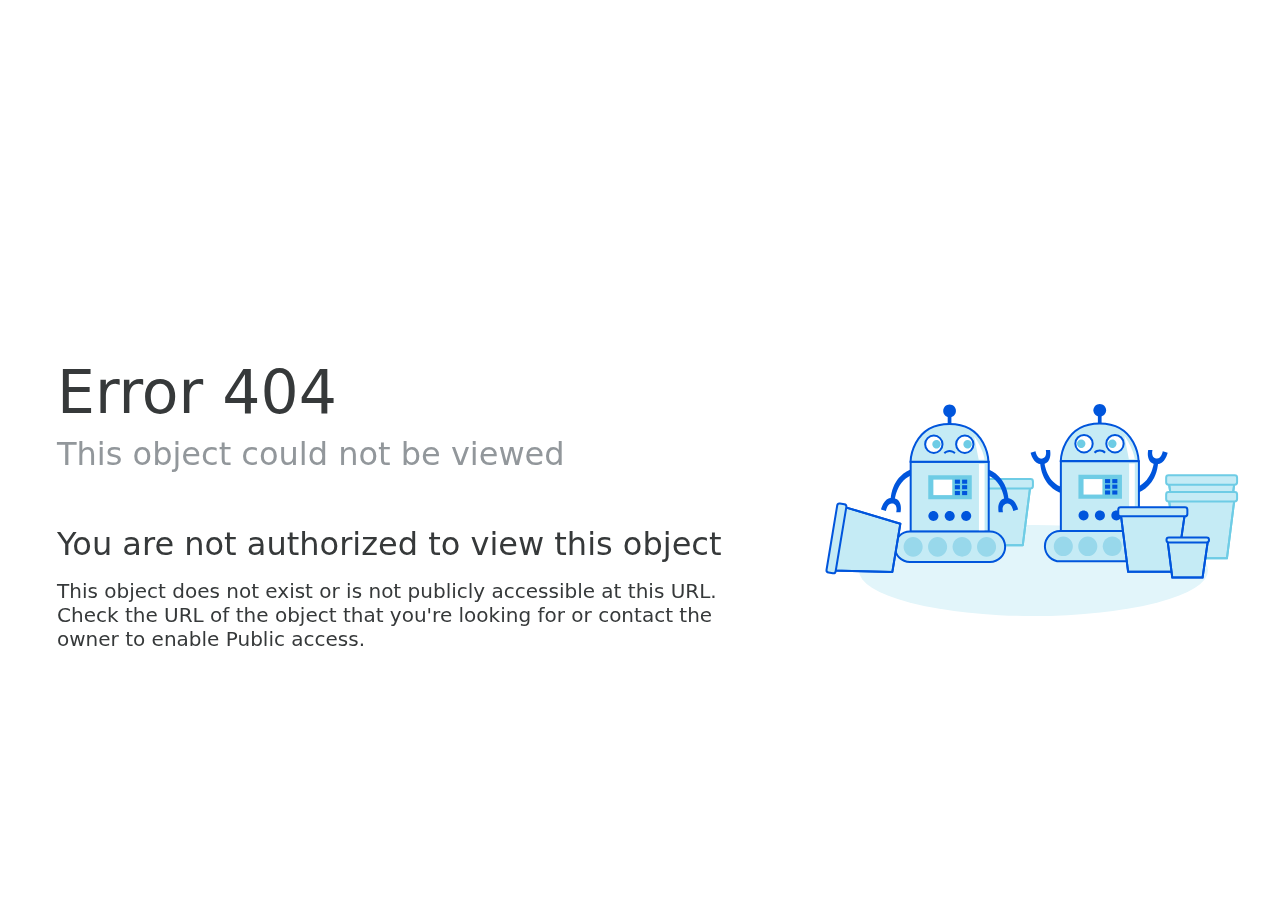
==== index.html @ 78082510 "Create index.html" ====
<html lang="en"><head>
    <meta charset="UTF-8">
    <meta name="viewport" content="width=device-width, initial-scale=1.0">
    <link rel="icon" href="https://www.cloudflare.com/favicon.ico">
    <title>Not Found</title>
    <style>
      body {
        font-family: system-ui;
        font-weight: 300;
        font-size: 1.25rem;
        color: #36393a;
        display: flex;
        align-items: center;
        justify-content: center;
      }
      main {
        max-width: 1200px;
        margin-top: 120px;
        display: flex;
        flex-wrap: wrap;
        align-items: center;
        justify-content: center;
      }
      #text {
        max-width: 60%;
        margin-left: 1rem;
        margin-right: 1rem;
      }
      main > section > div {
        margin-bottom: 3.25rem;
      }
      svg {
        margin-left: 2rem;
      }
      @keyframes eye-1 {
        0% {
          transform: translateX(0);
        }
        10%,
        50% {
          transform: translateX(-5px);
        }
        60% {
          transform: translateX(0);
        }
        100% {
          transform: translateX(0px);
        }
      }
      @keyframes eye-2 {
        0% {
          transform: translateX(0);
        }
        10%,
        50% {
          transform: translateX(5px);
        }
        60% {
          transform: translateX(0);
        }
        100% {
          transform: translateX(0px);
        }
      }
      svg > .eye-1 {
        animation: eye-1 3s infinite;
      }
      svg > .eye-2 {
        animation: eye-2 3s 0.6s infinite;
      }
      h1 {
        font-size: 3.75rem;
        font-weight: 400;
        margin-bottom: 0.5rem;
      }
      h3 {
        font-size: 2rem;
        font-weight: 400;
        color: #92979b;
        margin: 0;
      }
      a {
        color: #0055dc;
      }
      p {
        margin: 0;
      }
      #error-title {
        font-size: 2rem;
        margin-bottom: 1rem;
      }
      #footer-title {
        font-weight: 700;
        margin-bottom: 0.75rem;
      }
    </style>
  </head>
  <body>
    <main>
      <section id="text">
        <div>
          <h1>Error 404</h1>
          <h3>This object could not be viewed</h3>
        </div>

        <div>
          <p id="error-title">You are not authorized to view this object</p>
          <p>
            This object does not exist or is not publicly accessible at this
            URL. Check the URL of the object that you're looking for or contact
            the owner to enable Public access.
          </p>
        </div>

        <div>
        </div>
      </section>

      <section>
        <svg width="414" height="212" viewBox="0 0 414 212" fill="none" xmlns="http://www.w3.org/2000/svg">
          <ellipse cx="208.5" cy="166.5" rx="174.5" ry="45.5" fill="#E2F5FA"></ellipse>
          <path d="M205.516 80.2674H139.419L148.186 141.237H197.788L205.516 80.2674Z" fill="#C5EBF5"></path>
          <path d="M205.516 80.2674H139.419L148.186 141.237H197.788L205.516 80.2674Z" stroke="#6ECCE5" stroke-width="2" stroke-linecap="round" stroke-linejoin="round"></path>
          <path d="M205.516 80.2674H139.419L148.186 141.237H197.788L205.516 80.2674Z" stroke="#6ECCE5" stroke-width="2" stroke-linecap="round" stroke-linejoin="round"></path>
          <rect x="137" y="75" width="70.9351" height="9.39611" rx="2.40792" fill="#C5EBF5" stroke="#6ECCE5" stroke-width="2"></rect>
          <path d="M124.566 13.277C121.053 13.277 118.204 10.4288 118.204 6.91534C118.204 3.40191 121.053 0.553711 124.566 0.553711C128.08 0.553711 130.928 3.40191 130.928 6.91534C130.928 10.4288 128.08 13.277 124.566 13.277Z" fill="#0055DC"></path>
          <path d="M122.692 10.2347H126.402V24.0345H122.692V10.2347Z" fill="#0055DC"></path>
          <path d="M85.6775 57.6815H163.733V127.819H85.6775V57.6815Z" fill="#C5EBF5" stroke="#0055DC" stroke-width="2"></path>
          <path d="M183.719 96.4263H179.429C179.429 96.4263 178.132 78.2631 163.565 71.5752V65.4338C169.87 67.9703 182.283 75.5798 183.719 96.4263Z" fill="#0055DC"></path>
          <path d="M193.146 105.43L188.253 106.931C188.253 106.931 186.752 98.3591 181.394 99.6477C176.035 100.936 177.96 108.22 177.96 108.22H173.678C173.678 108.22 170.889 95.9857 180.537 94.0691C190.186 92.1524 193.146 105.43 193.146 105.43Z" fill="#0055DC"></path>
          <path d="M65.5132 96.4345H69.795C69.795 96.4345 71.0999 78.2712 85.6583 71.5752V65.4338C79.3537 67.9377 66.916 75.5472 65.5132 96.4345Z" fill="#0055DC"></path>
          <path d="M56.0777 105.406L60.9712 106.906C60.9712 106.906 62.472 98.3345 67.8304 99.6149C73.1888 100.895 71.2559 108.195 71.2559 108.195H75.5459C75.5459 108.195 78.3353 95.9611 68.6868 94.0445C59.0384 92.1278 56.0777 105.406 56.0777 105.406Z" fill="#0055DC"></path>
          <path d="M136.176 111.953C136.176 113.281 136.704 114.555 137.643 115.494C138.582 116.433 139.856 116.961 141.184 116.961C141.842 116.962 142.494 116.833 143.103 116.582C143.711 116.331 144.264 115.962 144.73 115.497C145.196 115.032 145.565 114.48 145.818 113.872C146.07 113.264 146.2 112.612 146.2 111.953C146.2 111.295 146.07 110.642 145.818 110.034C145.566 109.425 145.196 108.872 144.73 108.407C144.265 107.941 143.712 107.571 143.103 107.319C142.495 107.067 141.842 106.937 141.184 106.937C139.855 106.94 138.581 107.469 137.642 108.409C136.703 109.35 136.176 110.624 136.176 111.953V111.953Z" fill="#0055DC"></path>
          <path d="M119.701 111.953C119.701 112.612 119.831 113.264 120.083 113.872C120.335 114.48 120.705 115.032 121.171 115.497C121.637 115.962 122.19 116.331 122.798 116.582C123.407 116.833 124.059 116.962 124.717 116.961C126.045 116.961 127.319 116.433 128.258 115.494C129.197 114.555 129.725 113.281 129.725 111.953C129.725 110.624 129.198 109.35 128.259 108.409C127.32 107.469 126.046 106.94 124.717 106.937C124.058 106.937 123.406 107.067 122.798 107.319C122.189 107.571 121.636 107.941 121.17 108.407C120.704 108.872 120.335 109.425 120.083 110.034C119.831 110.642 119.701 111.295 119.701 111.953V111.953Z" fill="#0055DC"></path>
          <path d="M103.384 111.953C103.384 112.612 103.513 113.264 103.766 113.872C104.018 114.48 104.387 115.032 104.853 115.497C105.319 115.962 105.872 116.331 106.481 116.582C107.089 116.833 107.741 116.962 108.399 116.961C109.728 116.961 111.001 116.433 111.94 115.494C112.88 114.555 113.407 113.281 113.407 111.953C113.407 110.624 112.88 109.35 111.941 108.409C111.002 107.469 109.728 106.94 108.399 106.937C107.069 106.937 105.793 107.466 104.853 108.407C103.912 109.347 103.384 110.623 103.384 111.953V111.953Z" fill="#0055DC"></path>
          <path d="M163.419 57.6273H85.5901C85.5901 57.6273 86.8707 20.01 124.5 20.01C162.13 20.01 163.419 57.6273 163.419 57.6273Z" fill="#C5EBF5" stroke="#0055DC" stroke-width="2"></path>
          <path d="M153.931 60.0436H159.587V126.787H153.931V60.0436Z" fill="white"></path>
          <path d="M159.528 55.6816H153.703L149.151 32.3329C149.151 32.3329 158.005 44.3703 159.528 55.6816Z" fill="white"></path>
          <path d="M139.792 48.9516C134.995 48.9516 131.106 45.0627 131.106 40.2656C131.106 35.4684 134.995 31.5795 139.792 31.5795C144.589 31.5795 148.478 35.4684 148.478 40.2656C148.478 45.0627 144.589 48.9516 139.792 48.9516Z" fill="white" stroke="#0055DC" stroke-width="2" stroke-miterlimit="10"></path>
          <path d="M108.821 48.9516C104.024 48.9516 100.135 45.0627 100.135 40.2655C100.135 35.4684 104.024 31.5795 108.821 31.5795C113.618 31.5795 117.507 35.4684 117.507 40.2655C117.507 45.0627 113.618 48.9516 108.821 48.9516Z" fill="white" stroke="#0055DC" stroke-width="2" stroke-miterlimit="10"></path>
          <path class="eye-1" d="M138.373 40.3055C138.373 41.4216 138.817 42.4921 139.606 43.2813C140.395 44.0706 141.466 44.5139 142.582 44.5139C143.697 44.5118 144.765 44.0674 145.552 43.2784C146.34 42.4894 146.782 41.4202 146.782 40.3055C146.78 39.1921 146.337 38.125 145.549 37.3378C144.762 36.5506 143.695 36.1073 142.582 36.1052C141.467 36.1052 140.398 36.5474 139.609 37.3349C138.82 38.1224 138.375 39.1907 138.373 40.3055V40.3055Z" fill="#6ECCE5"></path>
          <path class="eye-1" d="M107.271 40.3055C107.271 41.4202 107.714 42.4894 108.501 43.2784C109.289 44.0674 110.357 44.5118 111.472 44.5139C112.588 44.5139 113.658 44.0706 114.447 43.2813C115.237 42.4921 115.68 41.4216 115.68 40.3055C115.678 39.1907 115.234 38.1224 114.445 37.3349C113.656 36.5474 112.586 36.1052 111.472 36.1052C110.358 36.1073 109.291 36.5506 108.504 37.3378C107.717 38.125 107.274 39.1921 107.271 40.3055V40.3055Z" fill="#6ECCE5"></path>
          <path d="M84.8918 127.581H164.967C173.345 127.581 180.137 134.371 180.137 142.747C180.137 151.123 173.345 157.913 164.967 157.913H84.8918C76.5136 157.913 69.7218 151.123 69.7218 142.747C69.7218 134.371 76.5136 127.581 84.8918 127.581Z" fill="#C5EBF5" stroke="#0055DC" stroke-width="2"></path>
          <g style="mix-blend-mode: multiply">
            <path d="M152.026 142.831C151.99 145.395 152.973 147.869 154.76 149.709C156.547 151.549 158.992 152.603 161.556 152.641C164.12 152.603 166.565 151.549 168.352 149.709C170.139 147.869 171.122 145.395 171.086 142.831C171.122 140.266 170.139 137.792 168.352 135.953C166.565 134.113 164.12 133.058 161.556 133.02C158.992 133.058 156.547 134.113 154.76 135.953C152.973 137.792 151.99 140.266 152.026 142.831Z" fill="#C5EBF5"></path>
          </g>
          <g style="mix-blend-mode: multiply">
            <path d="M137.081 152.641C131.818 152.641 127.552 148.249 127.552 142.831C127.552 137.412 131.818 133.02 137.081 133.02C142.344 133.02 146.611 137.412 146.611 142.831C146.611 148.249 142.344 152.641 137.081 152.641Z" fill="#C5EBF5"></path>
          </g>
          <g style="mix-blend-mode: multiply">
            <path d="M103.074 142.831C103.038 145.395 104.021 147.869 105.808 149.709C107.595 151.549 110.039 152.603 112.604 152.641C115.168 152.603 117.613 151.549 119.4 149.709C121.187 147.869 122.17 145.395 122.134 142.831C122.17 140.266 121.187 137.792 119.4 135.953C117.613 134.113 115.168 133.058 112.604 133.02C110.039 133.058 107.595 134.113 105.808 135.953C104.021 137.792 103.038 140.266 103.074 142.831Z" fill="#C5EBF5"></path>
          </g>
          <g style="mix-blend-mode: multiply">
            <path d="M78.598 142.831C78.5614 145.395 79.5447 147.869 81.3317 149.709C83.1186 151.549 85.5631 152.603 88.1276 152.641C90.692 152.603 93.1364 151.549 94.9234 149.709C96.7103 147.869 97.6936 145.395 97.6571 142.831C97.6936 140.266 96.7103 137.792 94.9234 135.953C93.1364 134.113 90.692 133.058 88.1276 133.02C85.5631 133.058 83.1186 134.113 81.3317 135.953C79.5447 137.792 78.5614 140.266 78.598 142.831Z" fill="#C5EBF5"></path>
          </g>
          <path d="M103.252 71.1929H146.765V95.2437H103.252V71.1929Z" fill="#6ECCE5"></path>
          <path d="M137.087 75.635H142.177V79.7379H137.087V75.635Z" fill="#0055DC"></path>
          <path d="M129.852 75.635H134.934V79.7379H129.852V75.635Z" fill="#0055DC"></path>
          <path d="M137.087 87.0141H142.177V91.1089H137.087V87.0141Z" fill="#0055DC"></path>
          <path d="M129.852 87.0141H134.934V91.1089H129.852V87.0141Z" fill="#0055DC"></path>
          <path d="M137.087 81.1718H142.177V85.2666H137.087V81.1718Z" fill="#0055DC"></path>
          <path d="M129.852 81.1718H134.934V85.2666H129.852V81.1718Z" fill="#0055DC"></path>
          <path d="M108.366 75.635H127.238V91.1078H108.366V75.635Z" fill="white"></path>
          <path d="M119.345 49.2718C120.041 48.5443 120.865 47.9697 121.768 47.5786C122.671 47.1875 123.637 46.9869 124.612 46.9869C125.587 46.9869 126.553 47.1875 127.456 47.5786C128.359 47.9697 129.183 48.5443 129.879 49.2718" stroke="#0055DC" stroke-width="2"></path>
          <path d="M274.751 12.7232C271.238 12.7232 268.39 9.87505 268.39 6.36162C268.39 2.8482 271.238 0 274.751 0C278.265 0 281.113 2.8482 281.113 6.36162C281.113 9.87505 278.265 12.7232 274.751 12.7232Z" fill="#0055DC"></path>
          <path d="M272.877 9.68185H276.588V23.4817H272.877V9.68185Z" fill="#0055DC"></path>
          <path d="M235.863 57.1286H313.919V127.266H235.863V57.1286Z" fill="#C5EBF5" stroke="#0055DC" stroke-width="2"></path>
          <path d="M333.248 57.7026H328.958C328.958 57.7026 327.662 75.8658 313.095 82.5537V88.6951C319.4 86.1586 331.813 78.5491 333.248 57.7026Z" fill="#0055DC"></path>
          <path d="M342.676 48.6986L337.782 47.1979C337.782 47.1979 336.282 55.7698 330.923 54.4812C325.565 53.1925 327.49 45.9093 327.49 45.9093H323.208C323.208 45.9093 320.419 58.1432 330.067 60.0598C339.715 61.9765 342.676 48.6986 342.676 48.6986Z" fill="#0055DC"></path>
          <path d="M215.043 57.6946H219.325C219.325 57.6946 220.63 75.8578 235.188 82.5538V88.6953C228.884 86.1914 216.446 78.5819 215.043 57.6946Z" fill="#0055DC"></path>
          <path d="M205.608 48.7232L210.501 47.2226C210.501 47.2226 212.002 55.7944 217.36 54.514C222.719 53.2335 220.786 45.9339 220.786 45.9339H225.076C225.076 45.9339 227.865 58.1678 218.217 60.0844C208.568 62.0011 205.608 48.7232 205.608 48.7232Z" fill="#0055DC"></path>
          <path d="M286.361 111.401C286.361 112.729 286.889 114.003 287.828 114.942C288.767 115.881 290.041 116.409 291.369 116.409C292.028 116.41 292.68 116.281 293.288 116.03C293.897 115.779 294.45 115.41 294.915 114.945C295.381 114.48 295.751 113.927 296.003 113.319C296.255 112.711 296.385 112.059 296.385 111.401C296.385 110.742 296.255 110.09 296.003 109.482C295.751 108.873 295.382 108.32 294.916 107.854C294.45 107.389 293.897 107.019 293.289 106.767C292.68 106.515 292.028 106.385 291.369 106.385C290.04 106.387 288.767 106.917 287.828 107.857C286.889 108.798 286.361 110.072 286.361 111.401V111.401Z" fill="#0055DC"></path>
          <path d="M269.887 111.401C269.887 112.059 270.017 112.711 270.269 113.319C270.521 113.927 270.891 114.48 271.357 114.945C271.823 115.41 272.376 115.779 272.984 116.03C273.593 116.281 274.245 116.41 274.903 116.409C276.231 116.409 277.505 115.881 278.444 114.942C279.383 114.003 279.911 112.729 279.911 111.401C279.911 110.072 279.383 108.798 278.445 107.857C277.506 106.917 276.232 106.387 274.903 106.385C274.244 106.385 273.592 106.515 272.984 106.767C272.375 107.019 271.822 107.389 271.356 107.854C270.89 108.32 270.521 108.873 270.269 109.482C270.017 110.09 269.887 110.742 269.887 111.401V111.401Z" fill="#0055DC"></path>
          <path d="M253.569 111.401C253.569 112.059 253.699 112.711 253.951 113.319C254.204 113.927 254.573 114.48 255.039 114.945C255.505 115.41 256.058 115.779 256.666 116.03C257.275 116.281 257.927 116.41 258.585 116.409C259.914 116.409 261.187 115.881 262.126 114.942C263.066 114.003 263.593 112.729 263.593 111.401C263.593 110.072 263.066 108.798 262.127 107.857C261.188 106.917 259.914 106.387 258.585 106.385C257.255 106.385 255.979 106.914 255.039 107.854C254.098 108.795 253.569 110.071 253.569 111.401V111.401Z" fill="#0055DC"></path>
          <path d="M313.604 57.0745H235.775C235.775 57.0745 237.056 19.4572 274.686 19.4572C312.315 19.4572 313.604 57.0745 313.604 57.0745Z" fill="#C5EBF5" stroke="#0055DC" stroke-width="2"></path>
          <path d="M304.116 59.4908H309.773V126.234H304.116V59.4908Z" fill="white"></path>
          <path d="M309.713 55.1288H303.889L299.336 31.7801C299.336 31.7801 308.19 43.8175 309.713 55.1288Z" fill="white"></path>
          <path d="M259.006 48.4013C263.804 48.4013 267.692 44.5124 267.692 39.7152C267.692 34.918 263.804 31.0292 259.006 31.0292C254.209 31.0292 250.32 34.918 250.32 39.7152C250.32 44.5124 254.209 48.4013 259.006 48.4013Z" fill="white" stroke="#0055DC" stroke-width="2" stroke-miterlimit="10"></path>
          <path d="M289.977 48.4013C294.774 48.4013 298.663 44.5124 298.663 39.7152C298.663 34.918 294.774 31.0292 289.977 31.0292C285.18 31.0292 281.291 34.918 281.291 39.7152C281.291 44.5124 285.18 48.4013 289.977 48.4013Z" fill="white" stroke="#0055DC" stroke-width="2" stroke-miterlimit="10"></path>
          <path class="eye-2" d="M260.425 39.7552C260.425 40.8713 259.981 41.9418 259.192 42.731C258.403 43.5202 257.333 43.9636 256.216 43.9636C255.102 43.9615 254.033 43.5171 253.246 42.7281C252.458 41.9391 252.016 40.8699 252.016 39.7552C252.018 38.6418 252.461 37.5747 253.249 36.7875C254.036 36.0002 255.103 35.557 256.216 35.5549C257.331 35.5549 258.4 35.9971 259.189 36.7846C259.978 37.5721 260.423 38.6404 260.425 39.7552V39.7552Z" fill="#6ECCE5"></path>
          <path class="eye-2" d="M291.527 39.7552C291.527 40.8699 291.085 41.9391 290.297 42.7281C289.51 43.5171 288.441 43.9615 287.327 43.9636C286.21 43.9636 285.14 43.5202 284.351 42.731C283.562 41.9418 283.118 40.8713 283.118 39.7552C283.12 38.6404 283.565 37.5721 284.354 36.7846C285.143 35.9971 286.212 35.5549 287.327 35.5549C288.44 35.557 289.507 36.0002 290.294 36.7875C291.082 37.5747 291.525 38.6418 291.527 39.7552V39.7552Z" fill="#6ECCE5"></path>
          <path d="M235.077 127.028H315.152C323.53 127.028 330.322 133.818 330.322 142.194C330.322 150.57 323.53 157.36 315.152 157.36H235.077C226.699 157.36 219.907 150.57 219.907 142.194C219.907 133.818 226.699 127.028 235.077 127.028Z" fill="#C5EBF5" stroke="#0055DC" stroke-width="2"></path>
          <g style="mix-blend-mode: multiply">
            <path d="M302.212 142.278C302.175 144.843 303.159 147.317 304.946 149.157C306.733 150.996 309.177 152.051 311.741 152.089C314.306 152.051 316.75 150.996 318.537 149.157C320.324 147.317 321.308 144.843 321.271 142.278C321.308 139.714 320.324 137.24 318.537 135.4C316.75 133.561 314.306 132.506 311.741 132.468C309.177 132.506 306.733 133.561 304.946 135.4C303.159 137.24 302.175 139.714 302.212 142.278Z" fill="#C5EBF5"></path>
          </g>
          <g style="mix-blend-mode: multiply">
            <path d="M287.267 152.089C282.004 152.089 277.737 147.697 277.737 142.278C277.737 136.86 282.004 132.468 287.267 132.468C292.53 132.468 296.796 136.86 296.796 142.278C296.796 147.697 292.53 152.089 287.267 152.089Z" fill="#C5EBF5"></path>
          </g>
          <g style="mix-blend-mode: multiply">
            <path d="M253.26 142.278C253.223 144.843 254.207 147.317 255.994 149.157C257.781 150.996 260.225 152.051 262.789 152.089C265.354 152.051 267.798 150.996 269.585 149.157C271.372 147.317 272.356 144.843 272.319 142.278C272.356 139.714 271.372 137.24 269.585 135.4C267.798 133.561 265.354 132.506 262.789 132.468C260.225 132.506 257.781 133.561 255.994 135.4C254.207 137.24 253.223 139.714 253.26 142.278Z" fill="#C5EBF5"></path>
          </g>
          <g style="mix-blend-mode: multiply">
            <path d="M228.783 142.278C228.747 144.843 229.73 147.317 231.517 149.157C233.304 150.996 235.749 152.051 238.313 152.089C240.877 152.051 243.322 150.996 245.109 149.157C246.896 147.317 247.879 144.843 247.843 142.278C247.879 139.714 246.896 137.24 245.109 135.4C243.322 133.561 240.877 132.506 238.313 132.468C235.749 132.506 233.304 133.561 231.517 135.4C229.73 137.24 228.747 139.714 228.783 142.278Z" fill="#C5EBF5"></path>
          </g>
          <path d="M253.437 70.6394H296.951V94.6902H253.437V70.6394Z" fill="#6ECCE5"></path>
          <path d="M287.272 75.0814H292.363V79.1842H287.272V75.0814Z" fill="#0055DC"></path>
          <path d="M280.037 75.0814H285.119V79.1842H280.037V75.0814Z" fill="#0055DC"></path>
          <path d="M287.272 86.4604H292.363V90.5552H287.272V86.4604Z" fill="#0055DC"></path>
          <path d="M280.037 86.4604H285.119V90.5552H280.037V86.4604Z" fill="#0055DC"></path>
          <path d="M287.272 80.6182H292.363V84.713H287.272V80.6182Z" fill="#0055DC"></path>
          <path d="M280.037 80.6182H285.119V84.713H280.037V80.6182Z" fill="#0055DC"></path>
          <path d="M258.552 75.0814H277.424V90.5542H258.552V75.0814Z" fill="white"></path>
          <path d="M269.53 48.7169C270.226 47.9894 271.05 47.4149 271.953 47.0237C272.856 46.6326 273.822 46.432 274.797 46.432C275.772 46.432 276.738 46.6326 277.641 47.0237C278.545 47.4149 279.368 47.9894 280.064 48.7169" stroke="#0055DC" stroke-width="2"></path>
          <path d="M409.67 76.5789H343.573L352.34 137.548H401.942L409.67 76.5789Z" fill="#C5EBF5"></path>
          <path d="M409.67 76.5789H343.573L352.34 137.548H401.942L409.67 76.5789Z" stroke="#6ECCE5" stroke-width="2" stroke-linecap="round" stroke-linejoin="round"></path>
          <path d="M409.67 76.5789H343.573L352.34 137.548H401.942L409.67 76.5789Z" stroke="#6ECCE5" stroke-width="2" stroke-linecap="round" stroke-linejoin="round"></path>
          <rect x="341.154" y="71.3115" width="70.9351" height="9.39611" rx="2.40792" fill="#C5EBF5" stroke="#6ECCE5" stroke-width="2"></rect>
          <path d="M409.671 93.3885H343.573L352.34 154.358H401.942L409.671 93.3885Z" fill="#C5EBF5"></path>
          <path d="M409.671 93.3885H343.573L352.34 154.358H401.942L409.671 93.3885Z" stroke="#6ECCE5" stroke-width="2" stroke-linecap="round" stroke-linejoin="round"></path>
          <path d="M409.671 93.3885H343.573L352.34 154.358H401.942L409.671 93.3885Z" stroke="#6ECCE5" stroke-width="2" stroke-linecap="round" stroke-linejoin="round"></path>
          <rect x="341.154" y="88.1211" width="70.9351" height="9.39611" rx="2.40792" fill="#C5EBF5" stroke="#6ECCE5" stroke-width="2"></rect>
          <path d="M295.581 108.36H360.026L351.478 167.805H303.116L295.581 108.36Z" fill="#C5EBF5"></path>
          <path d="M295.581 108.36H360.026L351.478 167.805H303.116L295.581 108.36Z" stroke="#0055DC" stroke-width="2" stroke-linecap="round" stroke-linejoin="round"></path>
          <path d="M295.581 108.36H360.026L351.478 167.805H303.116L295.581 108.36Z" stroke="#0055DC" stroke-width="2" stroke-linecap="round" stroke-linejoin="round"></path>
          <rect x="-1" y="1" width="69.1117" height="9.1112" rx="2.40792" transform="matrix(-1 0 0 1 361.359 102.25)" fill="#C5EBF5" stroke="#0055DC" stroke-width="2"></rect>
          <path d="M342.555 136.334H382.924L377.569 173.57H347.275L342.555 136.334Z" fill="#C5EBF5"></path>
          <path d="M342.555 136.334H382.924L377.569 173.57H347.275L342.555 136.334Z" stroke="#0055DC" stroke-width="2" stroke-linecap="round" stroke-linejoin="round"></path>
          <path d="M342.555 136.334H382.924L377.569 173.57H347.275L342.555 136.334Z" stroke="#0055DC" stroke-width="2" stroke-linecap="round" stroke-linejoin="round"></path>
          <rect x="-1" y="1" width="42.5446" height="4.96009" rx="2.40792" transform="matrix(-1 0 0 1 383.012 132.506)" fill="#C5EBF5" stroke="#0055DC" stroke-width="2"></rect>
          <path d="M17.328 102.337L6.64737 166.613L67.3531 167.939L75.3682 119.704L17.328 102.337Z" fill="#C5EBF5"></path>
          <path d="M17.328 102.337L6.64737 166.613L67.3531 167.939L75.3682 119.704L17.328 102.337Z" stroke="#0055DC" stroke-width="2" stroke-linecap="round" stroke-linejoin="round"></path>
          <path d="M17.328 102.337L6.64737 166.613L67.3531 167.939L75.3682 119.704L17.328 102.337Z" stroke="#0055DC" stroke-width="2" stroke-linecap="round" stroke-linejoin="round"></path>
          <rect x="1.15039" y="168.103" width="69.8978" height="9.23404" rx="2.40792" transform="rotate(-80.5655 1.15039 168.103)" fill="#C5EBF5" stroke="#0055DC" stroke-width="2"></rect>
        </svg>
      </section>
    </main>
  

</body></html>
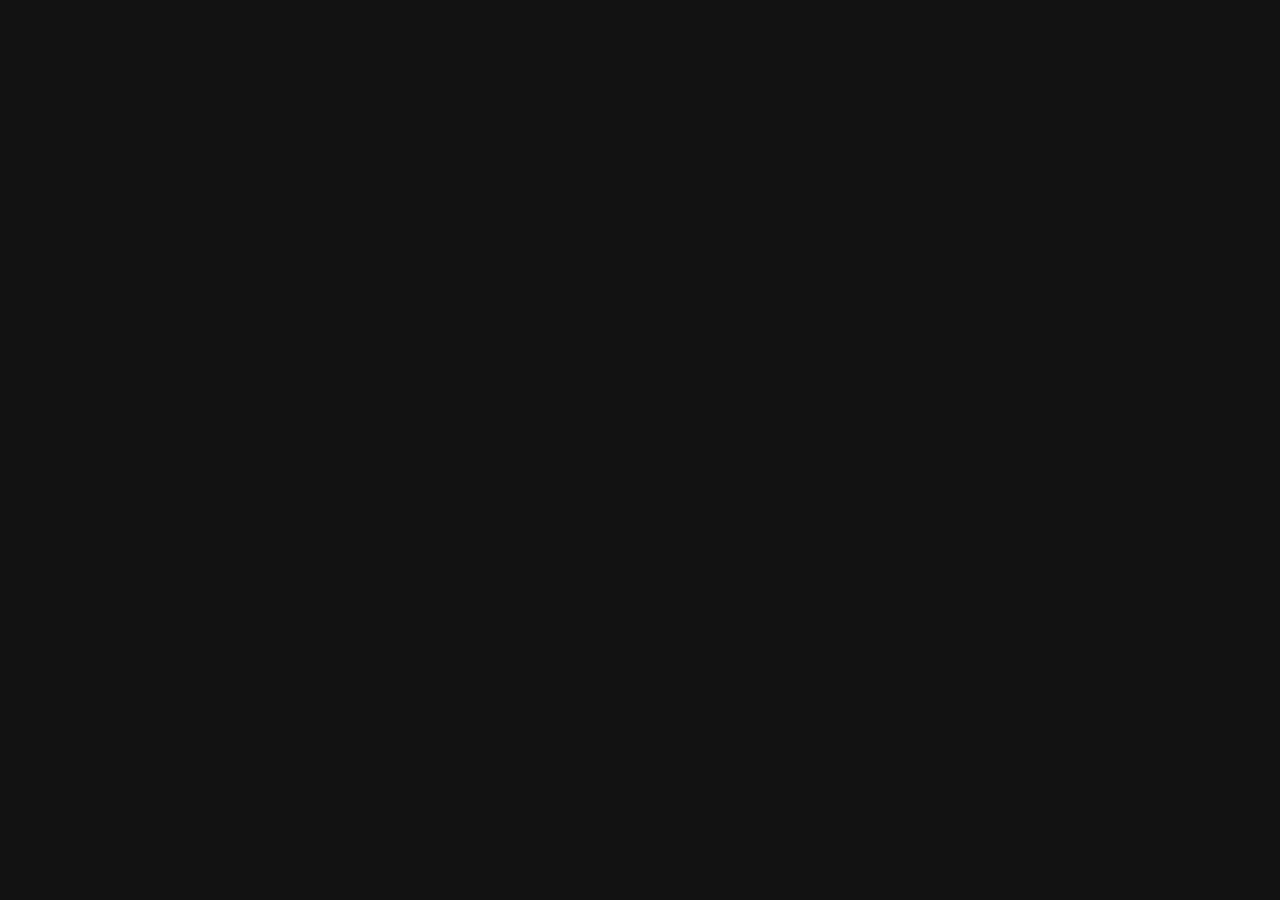
==== commit 19b4b6c0: "Update index.html" ====
--- a/index.html
+++ b/index.html
@@ -1,229 +1,70 @@
-<html lang="en"><head>
-    <meta charset="UTF-8">
-    <meta name="viewport" content="width=device-width, initial-scale=1.0">
-    <link rel="icon" href="https://www.cloudflare.com/favicon.ico">
-    <title>Not Found</title>
-    <style>
-      body {
-        font-family: system-ui;
-        font-weight: 300;
-        font-size: 1.25rem;
-        color: #36393a;
-        display: flex;
-        align-items: center;
-        justify-content: center;
-      }
-      main {
-        max-width: 1200px;
-        margin-top: 120px;
-        display: flex;
-        flex-wrap: wrap;
-        align-items: center;
-        justify-content: center;
-      }
-      #text {
-        max-width: 60%;
-        margin-left: 1rem;
-        margin-right: 1rem;
-      }
-      main > section > div {
-        margin-bottom: 3.25rem;
-      }
-      svg {
-        margin-left: 2rem;
-      }
-      @keyframes eye-1 {
-        0% {
-          transform: translateX(0);
-        }
-        10%,
-        50% {
-          transform: translateX(-5px);
-        }
-        60% {
-          transform: translateX(0);
-        }
-        100% {
-          transform: translateX(0px);
-        }
-      }
-      @keyframes eye-2 {
-        0% {
-          transform: translateX(0);
-        }
-        10%,
-        50% {
-          transform: translateX(5px);
-        }
-        60% {
-          transform: translateX(0);
-        }
-        100% {
-          transform: translateX(0px);
-        }
-      }
-      svg > .eye-1 {
-        animation: eye-1 3s infinite;
-      }
-      svg > .eye-2 {
-        animation: eye-2 3s 0.6s infinite;
-      }
-      h1 {
-        font-size: 3.75rem;
-        font-weight: 400;
-        margin-bottom: 0.5rem;
-      }
-      h3 {
-        font-size: 2rem;
-        font-weight: 400;
-        color: #92979b;
-        margin: 0;
-      }
-      a {
-        color: #0055dc;
-      }
-      p {
-        margin: 0;
-      }
-      #error-title {
-        font-size: 2rem;
-        margin-bottom: 1rem;
-      }
-      #footer-title {
-        font-weight: 700;
-        margin-bottom: 0.75rem;
-      }
-    </style>
-  </head>
-  <body>
-    <main>
-      <section id="text">
-        <div>
-          <h1>Error 404</h1>
-          <h3>This object could not be viewed</h3>
-        </div>
+<html><head>
+<meta charset="UTF-8">
+<meta name="viewport" content="user-scalable=no, viewport-fit=cover">
+<link rel="shortcut icon" href="/favicon.ico">
+<link rel="apple-touch-icon" sizes="180x180" href="/images/favicon.jpg">
+<title>Danger!</title>
+<style>
+html, body {
+	font-family: courier, monospace;
+}
+span {
+	animation: flash 1s infinite;
+}
+</style>
+</head>
+<body>
+<script>
+/*
+ * _(:з」∠)_
+ * Created by Shuqiao Zhang in 2018.
+ * https://zhangshuqiao.org
+ */
 
-        <div>
-          <p id="error-title">You are not authorized to view this object</p>
-          <p>
-            This object does not exist or is not publicly accessible at this
-            URL. Check the URL of the object that you're looking for or contact
-            the owner to enable Public access.
-          </p>
-        </div>
+/*
+ * This program is free software: you can redistribute it and/or modify
+ *  it under the terms of the GNU General Public License as published by
+ *  the Free Software Foundation, either version 3 of the License, or
+ *  (at your option) any later version.
+ *
+ * This program is distributed in the hope that it will be useful,
+ *  but WITHOUT ANY WARRANTY; without even the implied warranty of
+ *  MERCHANTABILITY or FITNESS FOR A PARTICULAR PURPOSE.  See the
+ *  GNU General Public License for more details.
+ */
 
-        <div>
-        </div>
-      </section>
+var canvas = document.createElement("canvas"),
+	context = canvas.getContext("2d");
+document.body.appendChild(canvas);
+canvas.style.cssText = "position: fixed; top: 0; left: 0; background-color: #111; z-index: -100;";
+var W = window.innerWidth,
+	H = window.innerHeight;
+canvas.width = W;
+canvas.height = H;
+var colunms = 49,
+	fontSize = Math.floor(W / colunms),
+	string = "1234567890",
+	number = [],
+	jmax = 2;
 
-      <section>
-        <svg width="414" height="212" viewBox="0 0 414 212" fill="none" xmlns="http://www.w3.org/2000/svg">
-          <ellipse cx="208.5" cy="166.5" rx="174.5" ry="45.5" fill="#E2F5FA"></ellipse>
-          <path d="M205.516 80.2674H139.419L148.186 141.237H197.788L205.516 80.2674Z" fill="#C5EBF5"></path>
-          <path d="M205.516 80.2674H139.419L148.186 141.237H197.788L205.516 80.2674Z" stroke="#6ECCE5" stroke-width="2" stroke-linecap="round" stroke-linejoin="round"></path>
-          <path d="M205.516 80.2674H139.419L148.186 141.237H197.788L205.516 80.2674Z" stroke="#6ECCE5" stroke-width="2" stroke-linecap="round" stroke-linejoin="round"></path>
-          <rect x="137" y="75" width="70.9351" height="9.39611" rx="2.40792" fill="#C5EBF5" stroke="#6ECCE5" stroke-width="2"></rect>
-          <path d="M124.566 13.277C121.053 13.277 118.204 10.4288 118.204 6.91534C118.204 3.40191 121.053 0.553711 124.566 0.553711C128.08 0.553711 130.928 3.40191 130.928 6.91534C130.928 10.4288 128.08 13.277 124.566 13.277Z" fill="#0055DC"></path>
-          <path d="M122.692 10.2347H126.402V24.0345H122.692V10.2347Z" fill="#0055DC"></path>
-          <path d="M85.6775 57.6815H163.733V127.819H85.6775V57.6815Z" fill="#C5EBF5" stroke="#0055DC" stroke-width="2"></path>
-          <path d="M183.719 96.4263H179.429C179.429 96.4263 178.132 78.2631 163.565 71.5752V65.4338C169.87 67.9703 182.283 75.5798 183.719 96.4263Z" fill="#0055DC"></path>
-          <path d="M193.146 105.43L188.253 106.931C188.253 106.931 186.752 98.3591 181.394 99.6477C176.035 100.936 177.96 108.22 177.96 108.22H173.678C173.678 108.22 170.889 95.9857 180.537 94.0691C190.186 92.1524 193.146 105.43 193.146 105.43Z" fill="#0055DC"></path>
-          <path d="M65.5132 96.4345H69.795C69.795 96.4345 71.0999 78.2712 85.6583 71.5752V65.4338C79.3537 67.9377 66.916 75.5472 65.5132 96.4345Z" fill="#0055DC"></path>
-          <path d="M56.0777 105.406L60.9712 106.906C60.9712 106.906 62.472 98.3345 67.8304 99.6149C73.1888 100.895 71.2559 108.195 71.2559 108.195H75.5459C75.5459 108.195 78.3353 95.9611 68.6868 94.0445C59.0384 92.1278 56.0777 105.406 56.0777 105.406Z" fill="#0055DC"></path>
-          <path d="M136.176 111.953C136.176 113.281 136.704 114.555 137.643 115.494C138.582 116.433 139.856 116.961 141.184 116.961C141.842 116.962 142.494 116.833 143.103 116.582C143.711 116.331 144.264 115.962 144.73 115.497C145.196 115.032 145.565 114.48 145.818 113.872C146.07 113.264 146.2 112.612 146.2 111.953C146.2 111.295 146.07 110.642 145.818 110.034C145.566 109.425 145.196 108.872 144.73 108.407C144.265 107.941 143.712 107.571 143.103 107.319C142.495 107.067 141.842 106.937 141.184 106.937C139.855 106.94 138.581 107.469 137.642 108.409C136.703 109.35 136.176 110.624 136.176 111.953V111.953Z" fill="#0055DC"></path>
-          <path d="M119.701 111.953C119.701 112.612 119.831 113.264 120.083 113.872C120.335 114.48 120.705 115.032 121.171 115.497C121.637 115.962 122.19 116.331 122.798 116.582C123.407 116.833 124.059 116.962 124.717 116.961C126.045 116.961 127.319 116.433 128.258 115.494C129.197 114.555 129.725 113.281 129.725 111.953C129.725 110.624 129.198 109.35 128.259 108.409C127.32 107.469 126.046 106.94 124.717 106.937C124.058 106.937 123.406 107.067 122.798 107.319C122.189 107.571 121.636 107.941 121.17 108.407C120.704 108.872 120.335 109.425 120.083 110.034C119.831 110.642 119.701 111.295 119.701 111.953V111.953Z" fill="#0055DC"></path>
-          <path d="M103.384 111.953C103.384 112.612 103.513 113.264 103.766 113.872C104.018 114.48 104.387 115.032 104.853 115.497C105.319 115.962 105.872 116.331 106.481 116.582C107.089 116.833 107.741 116.962 108.399 116.961C109.728 116.961 111.001 116.433 111.94 115.494C112.88 114.555 113.407 113.281 113.407 111.953C113.407 110.624 112.88 109.35 111.941 108.409C111.002 107.469 109.728 106.94 108.399 106.937C107.069 106.937 105.793 107.466 104.853 108.407C103.912 109.347 103.384 110.623 103.384 111.953V111.953Z" fill="#0055DC"></path>
-          <path d="M163.419 57.6273H85.5901C85.5901 57.6273 86.8707 20.01 124.5 20.01C162.13 20.01 163.419 57.6273 163.419 57.6273Z" fill="#C5EBF5" stroke="#0055DC" stroke-width="2"></path>
-          <path d="M153.931 60.0436H159.587V126.787H153.931V60.0436Z" fill="white"></path>
-          <path d="M159.528 55.6816H153.703L149.151 32.3329C149.151 32.3329 158.005 44.3703 159.528 55.6816Z" fill="white"></path>
-          <path d="M139.792 48.9516C134.995 48.9516 131.106 45.0627 131.106 40.2656C131.106 35.4684 134.995 31.5795 139.792 31.5795C144.589 31.5795 148.478 35.4684 148.478 40.2656C148.478 45.0627 144.589 48.9516 139.792 48.9516Z" fill="white" stroke="#0055DC" stroke-width="2" stroke-miterlimit="10"></path>
-          <path d="M108.821 48.9516C104.024 48.9516 100.135 45.0627 100.135 40.2655C100.135 35.4684 104.024 31.5795 108.821 31.5795C113.618 31.5795 117.507 35.4684 117.507 40.2655C117.507 45.0627 113.618 48.9516 108.821 48.9516Z" fill="white" stroke="#0055DC" stroke-width="2" stroke-miterlimit="10"></path>
-          <path class="eye-1" d="M138.373 40.3055C138.373 41.4216 138.817 42.4921 139.606 43.2813C140.395 44.0706 141.466 44.5139 142.582 44.5139C143.697 44.5118 144.765 44.0674 145.552 43.2784C146.34 42.4894 146.782 41.4202 146.782 40.3055C146.78 39.1921 146.337 38.125 145.549 37.3378C144.762 36.5506 143.695 36.1073 142.582 36.1052C141.467 36.1052 140.398 36.5474 139.609 37.3349C138.82 38.1224 138.375 39.1907 138.373 40.3055V40.3055Z" fill="#6ECCE5"></path>
-          <path class="eye-1" d="M107.271 40.3055C107.271 41.4202 107.714 42.4894 108.501 43.2784C109.289 44.0674 110.357 44.5118 111.472 44.5139C112.588 44.5139 113.658 44.0706 114.447 43.2813C115.237 42.4921 115.68 41.4216 115.68 40.3055C115.678 39.1907 115.234 38.1224 114.445 37.3349C113.656 36.5474 112.586 36.1052 111.472 36.1052C110.358 36.1073 109.291 36.5506 108.504 37.3378C107.717 38.125 107.274 39.1921 107.271 40.3055V40.3055Z" fill="#6ECCE5"></path>
-          <path d="M84.8918 127.581H164.967C173.345 127.581 180.137 134.371 180.137 142.747C180.137 151.123 173.345 157.913 164.967 157.913H84.8918C76.5136 157.913 69.7218 151.123 69.7218 142.747C69.7218 134.371 76.5136 127.581 84.8918 127.581Z" fill="#C5EBF5" stroke="#0055DC" stroke-width="2"></path>
-          <g style="mix-blend-mode: multiply">
-            <path d="M152.026 142.831C151.99 145.395 152.973 147.869 154.76 149.709C156.547 151.549 158.992 152.603 161.556 152.641C164.12 152.603 166.565 151.549 168.352 149.709C170.139 147.869 171.122 145.395 171.086 142.831C171.122 140.266 170.139 137.792 168.352 135.953C166.565 134.113 164.12 133.058 161.556 133.02C158.992 133.058 156.547 134.113 154.76 135.953C152.973 137.792 151.99 140.266 152.026 142.831Z" fill="#C5EBF5"></path>
-          </g>
-          <g style="mix-blend-mode: multiply">
-            <path d="M137.081 152.641C131.818 152.641 127.552 148.249 127.552 142.831C127.552 137.412 131.818 133.02 137.081 133.02C142.344 133.02 146.611 137.412 146.611 142.831C146.611 148.249 142.344 152.641 137.081 152.641Z" fill="#C5EBF5"></path>
-          </g>
-          <g style="mix-blend-mode: multiply">
-            <path d="M103.074 142.831C103.038 145.395 104.021 147.869 105.808 149.709C107.595 151.549 110.039 152.603 112.604 152.641C115.168 152.603 117.613 151.549 119.4 149.709C121.187 147.869 122.17 145.395 122.134 142.831C122.17 140.266 121.187 137.792 119.4 135.953C117.613 134.113 115.168 133.058 112.604 133.02C110.039 133.058 107.595 134.113 105.808 135.953C104.021 137.792 103.038 140.266 103.074 142.831Z" fill="#C5EBF5"></path>
-          </g>
-          <g style="mix-blend-mode: multiply">
-            <path d="M78.598 142.831C78.5614 145.395 79.5447 147.869 81.3317 149.709C83.1186 151.549 85.5631 152.603 88.1276 152.641C90.692 152.603 93.1364 151.549 94.9234 149.709C96.7103 147.869 97.6936 145.395 97.6571 142.831C97.6936 140.266 96.7103 137.792 94.9234 135.953C93.1364 134.113 90.692 133.058 88.1276 133.02C85.5631 133.058 83.1186 134.113 81.3317 135.953C79.5447 137.792 78.5614 140.266 78.598 142.831Z" fill="#C5EBF5"></path>
-          </g>
-          <path d="M103.252 71.1929H146.765V95.2437H103.252V71.1929Z" fill="#6ECCE5"></path>
-          <path d="M137.087 75.635H142.177V79.7379H137.087V75.635Z" fill="#0055DC"></path>
-          <path d="M129.852 75.635H134.934V79.7379H129.852V75.635Z" fill="#0055DC"></path>
-          <path d="M137.087 87.0141H142.177V91.1089H137.087V87.0141Z" fill="#0055DC"></path>
-          <path d="M129.852 87.0141H134.934V91.1089H129.852V87.0141Z" fill="#0055DC"></path>
-          <path d="M137.087 81.1718H142.177V85.2666H137.087V81.1718Z" fill="#0055DC"></path>
-          <path d="M129.852 81.1718H134.934V85.2666H129.852V81.1718Z" fill="#0055DC"></path>
-          <path d="M108.366 75.635H127.238V91.1078H108.366V75.635Z" fill="white"></path>
-          <path d="M119.345 49.2718C120.041 48.5443 120.865 47.9697 121.768 47.5786C122.671 47.1875 123.637 46.9869 124.612 46.9869C125.587 46.9869 126.553 47.1875 127.456 47.5786C128.359 47.9697 129.183 48.5443 129.879 49.2718" stroke="#0055DC" stroke-width="2"></path>
-          <path d="M274.751 12.7232C271.238 12.7232 268.39 9.87505 268.39 6.36162C268.39 2.8482 271.238 0 274.751 0C278.265 0 281.113 2.8482 281.113 6.36162C281.113 9.87505 278.265 12.7232 274.751 12.7232Z" fill="#0055DC"></path>
-          <path d="M272.877 9.68185H276.588V23.4817H272.877V9.68185Z" fill="#0055DC"></path>
-          <path d="M235.863 57.1286H313.919V127.266H235.863V57.1286Z" fill="#C5EBF5" stroke="#0055DC" stroke-width="2"></path>
-          <path d="M333.248 57.7026H328.958C328.958 57.7026 327.662 75.8658 313.095 82.5537V88.6951C319.4 86.1586 331.813 78.5491 333.248 57.7026Z" fill="#0055DC"></path>
-          <path d="M342.676 48.6986L337.782 47.1979C337.782 47.1979 336.282 55.7698 330.923 54.4812C325.565 53.1925 327.49 45.9093 327.49 45.9093H323.208C323.208 45.9093 320.419 58.1432 330.067 60.0598C339.715 61.9765 342.676 48.6986 342.676 48.6986Z" fill="#0055DC"></path>
-          <path d="M215.043 57.6946H219.325C219.325 57.6946 220.63 75.8578 235.188 82.5538V88.6953C228.884 86.1914 216.446 78.5819 215.043 57.6946Z" fill="#0055DC"></path>
-          <path d="M205.608 48.7232L210.501 47.2226C210.501 47.2226 212.002 55.7944 217.36 54.514C222.719 53.2335 220.786 45.9339 220.786 45.9339H225.076C225.076 45.9339 227.865 58.1678 218.217 60.0844C208.568 62.0011 205.608 48.7232 205.608 48.7232Z" fill="#0055DC"></path>
-          <path d="M286.361 111.401C286.361 112.729 286.889 114.003 287.828 114.942C288.767 115.881 290.041 116.409 291.369 116.409C292.028 116.41 292.68 116.281 293.288 116.03C293.897 115.779 294.45 115.41 294.915 114.945C295.381 114.48 295.751 113.927 296.003 113.319C296.255 112.711 296.385 112.059 296.385 111.401C296.385 110.742 296.255 110.09 296.003 109.482C295.751 108.873 295.382 108.32 294.916 107.854C294.45 107.389 293.897 107.019 293.289 106.767C292.68 106.515 292.028 106.385 291.369 106.385C290.04 106.387 288.767 106.917 287.828 107.857C286.889 108.798 286.361 110.072 286.361 111.401V111.401Z" fill="#0055DC"></path>
-          <path d="M269.887 111.401C269.887 112.059 270.017 112.711 270.269 113.319C270.521 113.927 270.891 114.48 271.357 114.945C271.823 115.41 272.376 115.779 272.984 116.03C273.593 116.281 274.245 116.41 274.903 116.409C276.231 116.409 277.505 115.881 278.444 114.942C279.383 114.003 279.911 112.729 279.911 111.401C279.911 110.072 279.383 108.798 278.445 107.857C277.506 106.917 276.232 106.387 274.903 106.385C274.244 106.385 273.592 106.515 272.984 106.767C272.375 107.019 271.822 107.389 271.356 107.854C270.89 108.32 270.521 108.873 270.269 109.482C270.017 110.09 269.887 110.742 269.887 111.401V111.401Z" fill="#0055DC"></path>
-          <path d="M253.569 111.401C253.569 112.059 253.699 112.711 253.951 113.319C254.204 113.927 254.573 114.48 255.039 114.945C255.505 115.41 256.058 115.779 256.666 116.03C257.275 116.281 257.927 116.41 258.585 116.409C259.914 116.409 261.187 115.881 262.126 114.942C263.066 114.003 263.593 112.729 263.593 111.401C263.593 110.072 263.066 108.798 262.127 107.857C261.188 106.917 259.914 106.387 258.585 106.385C257.255 106.385 255.979 106.914 255.039 107.854C254.098 108.795 253.569 110.071 253.569 111.401V111.401Z" fill="#0055DC"></path>
-          <path d="M313.604 57.0745H235.775C235.775 57.0745 237.056 19.4572 274.686 19.4572C312.315 19.4572 313.604 57.0745 313.604 57.0745Z" fill="#C5EBF5" stroke="#0055DC" stroke-width="2"></path>
-          <path d="M304.116 59.4908H309.773V126.234H304.116V59.4908Z" fill="white"></path>
-          <path d="M309.713 55.1288H303.889L299.336 31.7801C299.336 31.7801 308.19 43.8175 309.713 55.1288Z" fill="white"></path>
-          <path d="M259.006 48.4013C263.804 48.4013 267.692 44.5124 267.692 39.7152C267.692 34.918 263.804 31.0292 259.006 31.0292C254.209 31.0292 250.32 34.918 250.32 39.7152C250.32 44.5124 254.209 48.4013 259.006 48.4013Z" fill="white" stroke="#0055DC" stroke-width="2" stroke-miterlimit="10"></path>
-          <path d="M289.977 48.4013C294.774 48.4013 298.663 44.5124 298.663 39.7152C298.663 34.918 294.774 31.0292 289.977 31.0292C285.18 31.0292 281.291 34.918 281.291 39.7152C281.291 44.5124 285.18 48.4013 289.977 48.4013Z" fill="white" stroke="#0055DC" stroke-width="2" stroke-miterlimit="10"></path>
-          <path class="eye-2" d="M260.425 39.7552C260.425 40.8713 259.981 41.9418 259.192 42.731C258.403 43.5202 257.333 43.9636 256.216 43.9636C255.102 43.9615 254.033 43.5171 253.246 42.7281C252.458 41.9391 252.016 40.8699 252.016 39.7552C252.018 38.6418 252.461 37.5747 253.249 36.7875C254.036 36.0002 255.103 35.557 256.216 35.5549C257.331 35.5549 258.4 35.9971 259.189 36.7846C259.978 37.5721 260.423 38.6404 260.425 39.7552V39.7552Z" fill="#6ECCE5"></path>
-          <path class="eye-2" d="M291.527 39.7552C291.527 40.8699 291.085 41.9391 290.297 42.7281C289.51 43.5171 288.441 43.9615 287.327 43.9636C286.21 43.9636 285.14 43.5202 284.351 42.731C283.562 41.9418 283.118 40.8713 283.118 39.7552C283.12 38.6404 283.565 37.5721 284.354 36.7846C285.143 35.9971 286.212 35.5549 287.327 35.5549C288.44 35.557 289.507 36.0002 290.294 36.7875C291.082 37.5747 291.525 38.6418 291.527 39.7552V39.7552Z" fill="#6ECCE5"></path>
-          <path d="M235.077 127.028H315.152C323.53 127.028 330.322 133.818 330.322 142.194C330.322 150.57 323.53 157.36 315.152 157.36H235.077C226.699 157.36 219.907 150.57 219.907 142.194C219.907 133.818 226.699 127.028 235.077 127.028Z" fill="#C5EBF5" stroke="#0055DC" stroke-width="2"></path>
-          <g style="mix-blend-mode: multiply">
-            <path d="M302.212 142.278C302.175 144.843 303.159 147.317 304.946 149.157C306.733 150.996 309.177 152.051 311.741 152.089C314.306 152.051 316.75 150.996 318.537 149.157C320.324 147.317 321.308 144.843 321.271 142.278C321.308 139.714 320.324 137.24 318.537 135.4C316.75 133.561 314.306 132.506 311.741 132.468C309.177 132.506 306.733 133.561 304.946 135.4C303.159 137.24 302.175 139.714 302.212 142.278Z" fill="#C5EBF5"></path>
-          </g>
-          <g style="mix-blend-mode: multiply">
-            <path d="M287.267 152.089C282.004 152.089 277.737 147.697 277.737 142.278C277.737 136.86 282.004 132.468 287.267 132.468C292.53 132.468 296.796 136.86 296.796 142.278C296.796 147.697 292.53 152.089 287.267 152.089Z" fill="#C5EBF5"></path>
-          </g>
-          <g style="mix-blend-mode: multiply">
-            <path d="M253.26 142.278C253.223 144.843 254.207 147.317 255.994 149.157C257.781 150.996 260.225 152.051 262.789 152.089C265.354 152.051 267.798 150.996 269.585 149.157C271.372 147.317 272.356 144.843 272.319 142.278C272.356 139.714 271.372 137.24 269.585 135.4C267.798 133.561 265.354 132.506 262.789 132.468C260.225 132.506 257.781 133.561 255.994 135.4C254.207 137.24 253.223 139.714 253.26 142.278Z" fill="#C5EBF5"></path>
-          </g>
-          <g style="mix-blend-mode: multiply">
-            <path d="M228.783 142.278C228.747 144.843 229.73 147.317 231.517 149.157C233.304 150.996 235.749 152.051 238.313 152.089C240.877 152.051 243.322 150.996 245.109 149.157C246.896 147.317 247.879 144.843 247.843 142.278C247.879 139.714 246.896 137.24 245.109 135.4C243.322 133.561 240.877 132.506 238.313 132.468C235.749 132.506 233.304 133.561 231.517 135.4C229.73 137.24 228.747 139.714 228.783 142.278Z" fill="#C5EBF5"></path>
-          </g>
-          <path d="M253.437 70.6394H296.951V94.6902H253.437V70.6394Z" fill="#6ECCE5"></path>
-          <path d="M287.272 75.0814H292.363V79.1842H287.272V75.0814Z" fill="#0055DC"></path>
-          <path d="M280.037 75.0814H285.119V79.1842H280.037V75.0814Z" fill="#0055DC"></path>
-          <path d="M287.272 86.4604H292.363V90.5552H287.272V86.4604Z" fill="#0055DC"></path>
-          <path d="M280.037 86.4604H285.119V90.5552H280.037V86.4604Z" fill="#0055DC"></path>
-          <path d="M287.272 80.6182H292.363V84.713H287.272V80.6182Z" fill="#0055DC"></path>
-          <path d="M280.037 80.6182H285.119V84.713H280.037V80.6182Z" fill="#0055DC"></path>
-          <path d="M258.552 75.0814H277.424V90.5542H258.552V75.0814Z" fill="white"></path>
-          <path d="M269.53 48.7169C270.226 47.9894 271.05 47.4149 271.953 47.0237C272.856 46.6326 273.822 46.432 274.797 46.432C275.772 46.432 276.738 46.6326 277.641 47.0237C278.545 47.4149 279.368 47.9894 280.064 48.7169" stroke="#0055DC" stroke-width="2"></path>
-          <path d="M409.67 76.5789H343.573L352.34 137.548H401.942L409.67 76.5789Z" fill="#C5EBF5"></path>
-          <path d="M409.67 76.5789H343.573L352.34 137.548H401.942L409.67 76.5789Z" stroke="#6ECCE5" stroke-width="2" stroke-linecap="round" stroke-linejoin="round"></path>
-          <path d="M409.67 76.5789H343.573L352.34 137.548H401.942L409.67 76.5789Z" stroke="#6ECCE5" stroke-width="2" stroke-linecap="round" stroke-linejoin="round"></path>
-          <rect x="341.154" y="71.3115" width="70.9351" height="9.39611" rx="2.40792" fill="#C5EBF5" stroke="#6ECCE5" stroke-width="2"></rect>
-          <path d="M409.671 93.3885H343.573L352.34 154.358H401.942L409.671 93.3885Z" fill="#C5EBF5"></path>
-          <path d="M409.671 93.3885H343.573L352.34 154.358H401.942L409.671 93.3885Z" stroke="#6ECCE5" stroke-width="2" stroke-linecap="round" stroke-linejoin="round"></path>
-          <path d="M409.671 93.3885H343.573L352.34 154.358H401.942L409.671 93.3885Z" stroke="#6ECCE5" stroke-width="2" stroke-linecap="round" stroke-linejoin="round"></path>
-          <rect x="341.154" y="88.1211" width="70.9351" height="9.39611" rx="2.40792" fill="#C5EBF5" stroke="#6ECCE5" stroke-width="2"></rect>
-          <path d="M295.581 108.36H360.026L351.478 167.805H303.116L295.581 108.36Z" fill="#C5EBF5"></path>
-          <path d="M295.581 108.36H360.026L351.478 167.805H303.116L295.581 108.36Z" stroke="#0055DC" stroke-width="2" stroke-linecap="round" stroke-linejoin="round"></path>
-          <path d="M295.581 108.36H360.026L351.478 167.805H303.116L295.581 108.36Z" stroke="#0055DC" stroke-width="2" stroke-linecap="round" stroke-linejoin="round"></path>
-          <rect x="-1" y="1" width="69.1117" height="9.1112" rx="2.40792" transform="matrix(-1 0 0 1 361.359 102.25)" fill="#C5EBF5" stroke="#0055DC" stroke-width="2"></rect>
-          <path d="M342.555 136.334H382.924L377.569 173.57H347.275L342.555 136.334Z" fill="#C5EBF5"></path>
-          <path d="M342.555 136.334H382.924L377.569 173.57H347.275L342.555 136.334Z" stroke="#0055DC" stroke-width="2" stroke-linecap="round" stroke-linejoin="round"></path>
-          <path d="M342.555 136.334H382.924L377.569 173.57H347.275L342.555 136.334Z" stroke="#0055DC" stroke-width="2" stroke-linecap="round" stroke-linejoin="round"></path>
-          <rect x="-1" y="1" width="42.5446" height="4.96009" rx="2.40792" transform="matrix(-1 0 0 1 383.012 132.506)" fill="#C5EBF5" stroke="#0055DC" stroke-width="2"></rect>
-          <path d="M17.328 102.337L6.64737 166.613L67.3531 167.939L75.3682 119.704L17.328 102.337Z" fill="#C5EBF5"></path>
-          <path d="M17.328 102.337L6.64737 166.613L67.3531 167.939L75.3682 119.704L17.328 102.337Z" stroke="#0055DC" stroke-width="2" stroke-linecap="round" stroke-linejoin="round"></path>
-          <path d="M17.328 102.337L6.64737 166.613L67.3531 167.939L75.3682 119.704L17.328 102.337Z" stroke="#0055DC" stroke-width="2" stroke-linecap="round" stroke-linejoin="round"></path>
-          <rect x="1.15039" y="168.103" width="69.8978" height="9.23404" rx="2.40792" transform="rotate(-80.5655 1.15039 168.103)" fill="#C5EBF5" stroke="#0055DC" stroke-width="2"></rect>
-        </svg>
-      </section>
-    </main>
-  
+setInterval(function() {
+	context.fillStyle = "rgba(0,0,0,0.4)";
+	context.fillRect(0, 0, W, H);
+	context.font = "700 " + fontSize + "px monospace";
+	context.fillStyle = "#00cc33";
+	for (var i = 0; i < colunms; i++) {
+		if (i % 10 == 9) continue;
+		for (var j = 1; j < jmax; j++) {
+			var index = Math.floor(Math.random() * string.length);
+			var x = (i + 0.5) * fontSize;
+			var y = j * fontSize;
+			if (!number[[x, y]] || Math.random() < 0.1) number[[x, y]] = string[index];
+			context.fillText(number[[x, y]], x, y);
+		}
+	}
+	if (jmax < Math.ceil(H / fontSize)) jmax++;
+}, 80);
+</script><canvas width="1356" height="1026" style="position: fixed; top: 0px; left: 0px; background-color: rgb(17, 17, 17); z-index: -100;"></canvas>
 
-</body></html>+
+</body></html>
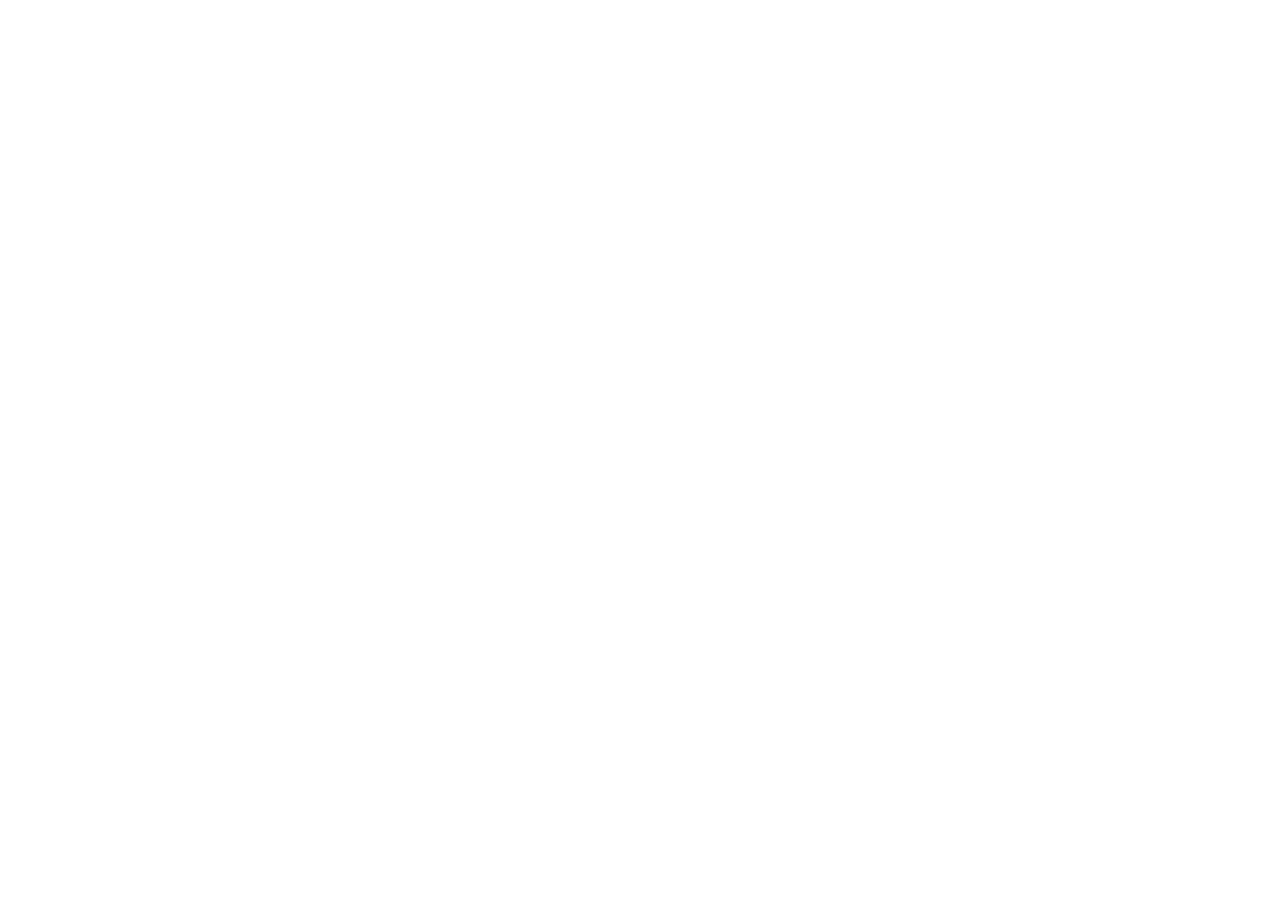
==== commit 703b6859: "Rename demo.html to index.html" ====
--- a/index.html
+++ b/index.html
@@ -1,70 +1,27 @@
-<html><head>
+<!DOCTYPE html>
+<html>
+<head>
 <meta charset="UTF-8">
-<meta name="viewport" content="user-scalable=no, viewport-fit=cover">
-<link rel="shortcut icon" href="/favicon.ico">
-<link rel="apple-touch-icon" sizes="180x180" href="/images/favicon.jpg">
-<title>Danger!</title>
+<title>Live2D 看板娘</title>
 <style>
-html, body {
-	font-family: courier, monospace;
+#github svg {
+	transition: all 1s;
+	fill: #222;
+	color: #fff;
+	position: absolute;
+	top: 0;
+	right: 0;
+	border: 0;
+	width: 80px;
+	height: 80px;
 }
-span {
-	animation: flash 1s infinite;
+#github:hover svg {
+	width: 160px;
+	height: 160px;
 }
 </style>
 </head>
 <body>
-<script>
-/*
- * _(:з」∠)_
- * Created by Shuqiao Zhang in 2018.
- * https://zhangshuqiao.org
- */
-
-/*
- * This program is free software: you can redistribute it and/or modify
- *  it under the terms of the GNU General Public License as published by
- *  the Free Software Foundation, either version 3 of the License, or
- *  (at your option) any later version.
- *
- * This program is distributed in the hope that it will be useful,
- *  but WITHOUT ANY WARRANTY; without even the implied warranty of
- *  MERCHANTABILITY or FITNESS FOR A PARTICULAR PURPOSE.  See the
- *  GNU General Public License for more details.
- */
-
-var canvas = document.createElement("canvas"),
-	context = canvas.getContext("2d");
-document.body.appendChild(canvas);
-canvas.style.cssText = "position: fixed; top: 0; left: 0; background-color: #111; z-index: -100;";
-var W = window.innerWidth,
-	H = window.innerHeight;
-canvas.width = W;
-canvas.height = H;
-var colunms = 49,
-	fontSize = Math.floor(W / colunms),
-	string = "1234567890",
-	number = [],
-	jmax = 2;
-
-setInterval(function() {
-	context.fillStyle = "rgba(0,0,0,0.4)";
-	context.fillRect(0, 0, W, H);
-	context.font = "700 " + fontSize + "px monospace";
-	context.fillStyle = "#00cc33";
-	for (var i = 0; i < colunms; i++) {
-		if (i % 10 == 9) continue;
-		for (var j = 1; j < jmax; j++) {
-			var index = Math.floor(Math.random() * string.length);
-			var x = (i + 0.5) * fontSize;
-			var y = j * fontSize;
-			if (!number[[x, y]] || Math.random() < 0.1) number[[x, y]] = string[index];
-			context.fillText(number[[x, y]], x, y);
-		}
-	}
-	if (jmax < Math.ceil(H / fontSize)) jmax++;
-}, 80);
-</script><canvas width="1356" height="1026" style="position: fixed; top: 0px; left: 0px; background-color: rgb(17, 17, 17); z-index: -100;"></canvas>
-
-
-</body></html>
+<script src="../autoload.js"></script>
+</body>
+</html>
